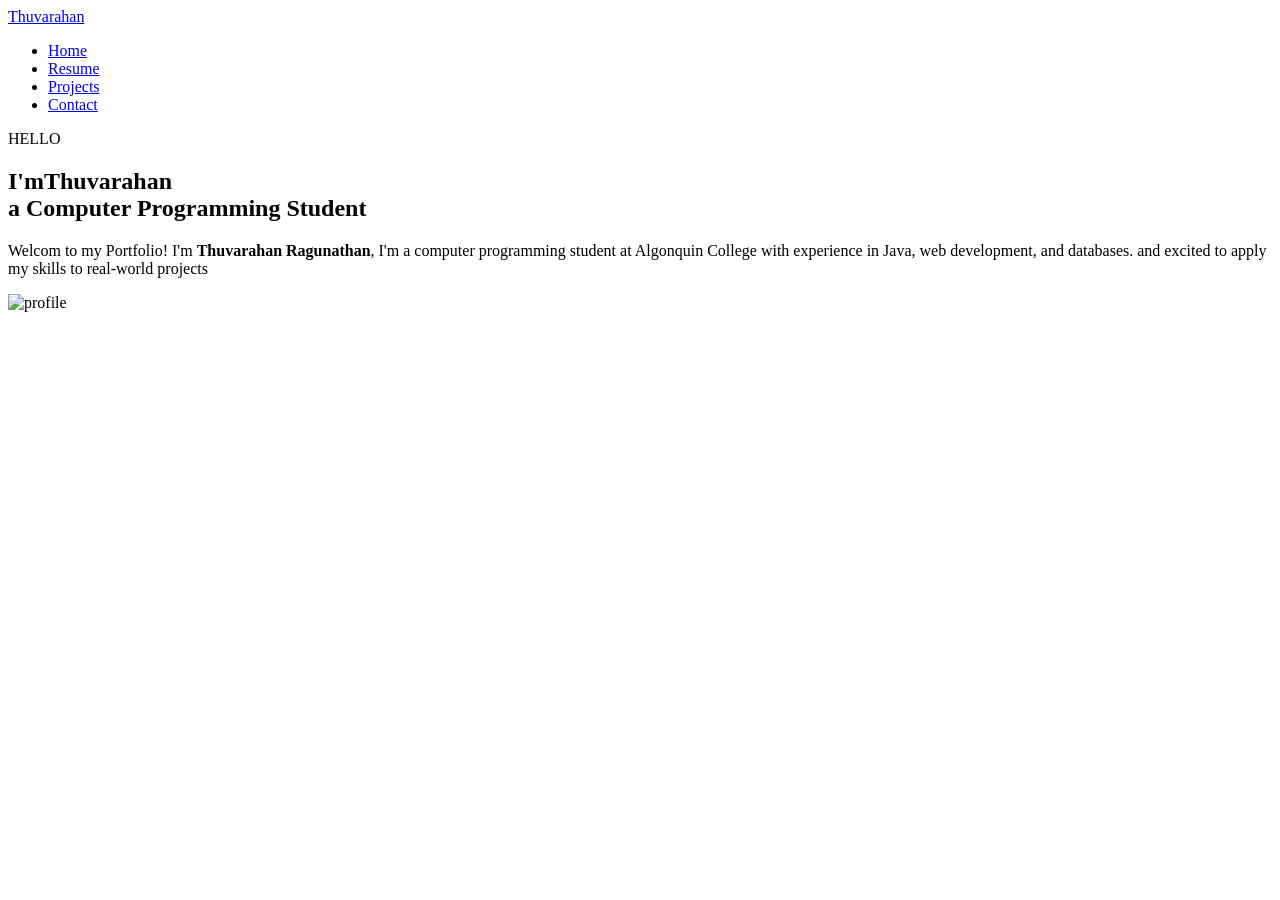
==== index.html @ 9d65574f "Creat Index.html" ====
<!DOCTYPE html>
<html lang="en">
<head>
    <meta charset="UTF-8">
    <meta name="viewport" content="width=device-width, initial-scale=1.0">
    <title>Personal_Portfolio</title>
</head>
<body>
    <nav>
        <div class="nav_content">
        <div class="logo"><a href="#">Thuvarahan</a></div>
        <ul>
            <li><a href="#">Home</a></li>
            <li><a href="#">Resume</a></li>
            <li><a href="#">Projects</a></li>
            <li><a href="#">Contact</a></li>
        </ul>
        </div>
    </nav>
    <section class="section">
        <div class="section_container">
            <div class="container">
                <p class="subtitle">HELLO</p>
                <h1 class="title">
                    I'm<span>Thuvarahan<br>a</span> Computer Programming Student
                </h1>
                <p class="description">
                    Welcom to my Portfolio! I'm <b>Thuvarahan Ragunathan</b>, I'm a computer programming student 
                    at Algonquin College with experience in Java, web development, and databases. 
                    and excited to apply my skills to real-world projects
                </p>
            </div>
            <div class="image">
                <img src="./images/Linkedin.jpg" alt="profile"/>
            </div>
        </div>
    </section>
</body>
</html>
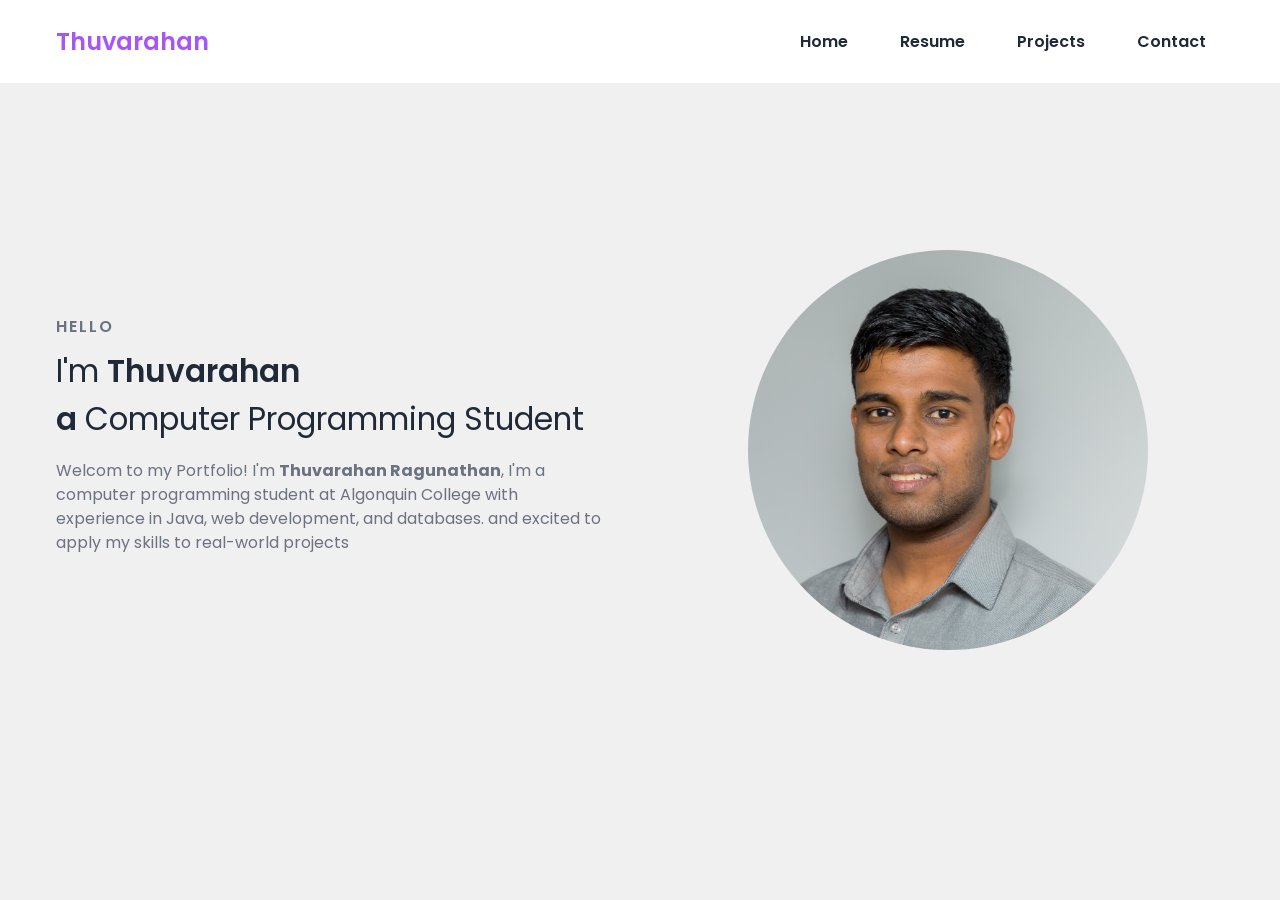
==== commit 2d5c97d2: "create index.css" ====
--- a/index.html
+++ b/index.html
@@ -1,13 +1,15 @@
 <!DOCTYPE html>
 <html lang="en">
-<head>
-    <meta charset="UTF-8">
-    <meta name="viewport" content="width=device-width, initial-scale=1.0">
+    <head>
+    <meta charset="UTF-8" />
+    <meta http-equiv="X-UA-Compatible" content="IE=edge" />
+    <meta name="viewport" content="width=device-width, initial-scale=1.0" />
+    <link rel="stylesheet" href="./index.css" />
     <title>Personal_Portfolio</title>
-</head>
-<body>
+    </head>
+    <body>
     <nav>
-        <div class="nav_content">
+        <div class="nav__content">
         <div class="logo"><a href="#">Thuvarahan</a></div>
         <ul>
             <li><a href="#">Home</a></li>
@@ -18,22 +20,22 @@
         </div>
     </nav>
     <section class="section">
-        <div class="section_container">
-            <div class="container">
-                <p class="subtitle">HELLO</p>
-                <h1 class="title">
-                    I'm<span>Thuvarahan<br>a</span> Computer Programming Student
-                </h1>
-                <p class="description">
-                    Welcom to my Portfolio! I'm <b>Thuvarahan Ragunathan</b>, I'm a computer programming student 
-                    at Algonquin College with experience in Java, web development, and databases. 
-                    and excited to apply my skills to real-world projects
-                </p>
-            </div>
-            <div class="image">
-                <img src="./images/Linkedin.jpg" alt="profile"/>
-            </div>
+        <div class="section__container">
+        <div class="content">
+            <p class="subtitle">HELLO</p>
+            <h1 class="title">
+            I'm <span>Thuvarahan<br />a</span> Computer Programming Student
+            </h1>
+            <p class="description">
+            Welcom to my Portfolio! I'm <b>Thuvarahan Ragunathan</b>, I'm a computer programming student 
+            at Algonquin College with experience in Java, web development, and databases. 
+            and excited to apply my skills to real-world projects
+            </p>
+        </div>
+        <div class="image">
+            <img src="./images/Linkedin.jpg" alt="profile" />
+        </div>
         </div>
     </section>
-</body>
-</html>+    </body>
+</html>
--- a/index.css
+++ b/index.css
@@ -0,0 +1,193 @@
+@import url("https://fonts.googleapis.com/css2?family=Poppins:wght@400;600;700&display=swap");
+
+:root {
+    --primary-color: #a855f7;
+    --primary-color-dark: #9333ea;
+    --secondary-color: #ca8a04;
+    --text-dark: #1f2937;
+    --text-light: #6b7280;
+    --extra-light: #F0F0F0;
+    --max-width: 1200px;
+}
+
+* {
+    padding: 0;
+    margin: 0;
+    box-sizing: border-box;
+  }
+
+a {
+  text-decoration: none;
+}
+
+body {
+  font-family: "Poppins", sans-serif;
+}
+
+nav {
+    width: 100%;
+    position: fixed;
+    top: 0;
+    left: 0;
+    background-color: #ffffff;
+    z-index: 99;
+}
+
+.nav__content {
+    max-width: var(--max-width);
+    margin: auto;
+    padding: 1.5rem 1rem;
+    display: flex;
+    align-items: center;
+    justify-content: space-between;
+}
+
+nav .logo a {
+    font-size: 1.5rem;
+    font-weight: 600;
+    color: var(--primary-color);
+    transition: 0.3s;
+}
+nav .logo a:hover {
+    color: var(--primary-color-dark);
+}
+
+nav .checkbox {
+    display: none;
+}
+
+nav input {
+    display: none;
+}
+nav .checkbox i {
+    font-size: 2rem;
+    color: var(--primary-color);
+    cursor: pointer;
+}
+
+ul {
+    display: flex;
+    align-items: center;
+    gap: 1rem;
+    list-style: none;
+    transition: left 0.3s;
+}
+
+ul li a {
+    padding: 0.5rem 1rem;
+    border: 2px solid transparent;
+    text-decoration: none;
+    font-weight: 600;
+    color: var(--text-dark);
+    transition: 0.3s;
+}
+
+ul li a:hover {
+  border-top-color: var(--secondary-color);
+  border-bottom-color: var(--secondary-color);
+  color: var(--secondary-color);
+}
+
+.section {
+  background-color: var(--extra-light);
+}
+
+.section__container {
+  min-height: 100vh;
+  max-width: var(--max-width);
+  margin: auto;
+  padding: 1rem;
+  display: grid;
+  grid-template-columns: repeat(2, 1fr);
+  gap: 4rem;
+}
+
+.content {
+  display: flex;
+  flex-direction: column;
+  justify-content: center;
+}
+
+.subtitle {
+  letter-spacing: 2px;
+  color: var(--text-light);
+  font-weight: 600;
+  margin-bottom: 0.5rem;
+}
+
+.title {
+  font-size: 1.95rem;
+  font-weight: 400;
+  line-height: 3rem;
+  color: var(--text-dark);
+  margin-bottom: 1rem;
+}
+
+.title span {
+  font-weight: 600;
+}
+
+.description {
+  line-height: 1.5rem;
+  color: var(--text-light);
+  margin-bottom: 2rem;
+}
+
+.portfolio {
+    color: var(--primary-color);
+  }
+
+.portfolio:hover {
+  background-color: var(--primary-color-dark);
+  color: #ffffff;
+}
+
+.image {
+  display: grid;
+  place-items: center;
+}
+
+.image img {
+  width: min(25rem, 90%);
+  border-radius: 100%;
+}
+
+@media (width < 750px) {
+  nav .checkbox {
+    display: block;
+  }
+
+  ul {
+    position: absolute;
+    width: 100%;
+    height: calc(100vh - 85px);
+    left: -100%;
+    top: 85px;
+    background-color: var(--extra-light);
+    flex-direction: column;
+    justify-content: center;
+    gap: 3rem;
+  }
+
+  nav #check:checked ~ ul {
+    left: 0;
+  }
+
+  ul li a {
+    font-size: 1.25rem;
+  }
+
+  .section__container {
+    padding: 10rem 1rem 5rem 1rem;
+    text-align: center;
+    grid-template-columns: repeat(1, 1fr);
+  }
+
+  .image {
+    grid-area: 1/1/2/2;
+  }
+
+  .action__btns {
+    margin: auto;
+  }
+}
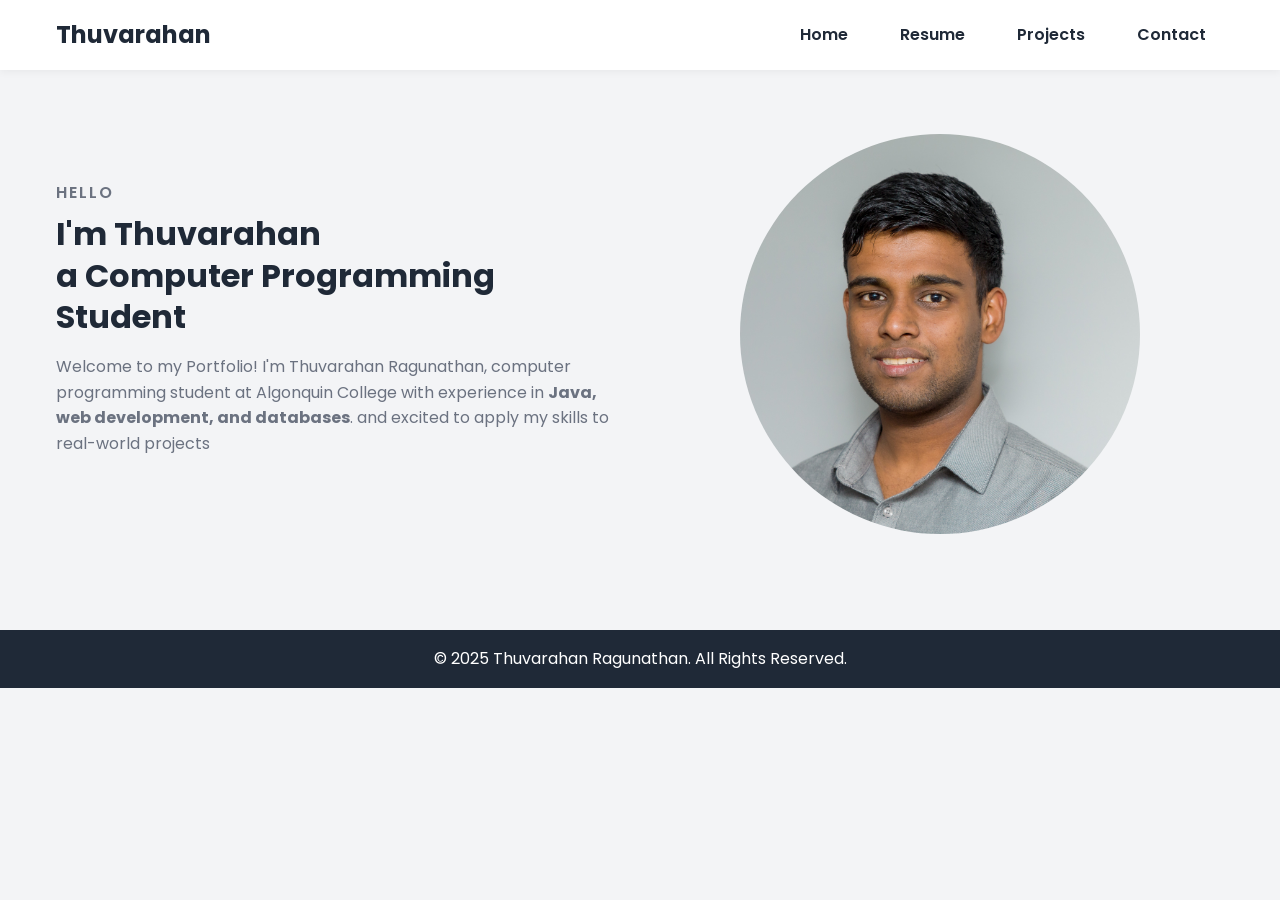
==== commit 0d5246e6: "css update" ====
--- a/index.html
+++ b/index.html
@@ -1,21 +1,21 @@
 <!DOCTYPE html>
 <html lang="en">
     <head>
-    <meta charset="UTF-8" />
-    <meta http-equiv="X-UA-Compatible" content="IE=edge" />
-    <meta name="viewport" content="width=device-width, initial-scale=1.0" />
-    <link rel="stylesheet" href="./index.css" />
+    <meta charset="UTF-8" >
+    <meta http-equiv="X-UA-Compatible" content="IE=edge" >
+    <meta name="viewport" content="width=device-width, initial-scale=1.0" >
+    <link rel="stylesheet" href="../css/index.css" >
     <title>Personal_Portfolio</title>
     </head>
     <body>
     <nav>
         <div class="nav__content">
-        <div class="logo"><a href="#">Thuvarahan</a></div>
+        <div class="logo"><a href="./index.html">Thuvarahan</a></div>
         <ul>
             <li><a href="#">Home</a></li>
-            <li><a href="#">Resume</a></li>
-            <li><a href="#">Projects</a></li>
-            <li><a href="#">Contact</a></li>
+            <li><a href="./resume.html">Resume</a></li>
+            <li><a href="./projects.html">Projects</a></li>
+            <li><a href="./Contact.html">Contact</a></li>
         </ul>
         </div>
     </nav>
@@ -24,18 +24,23 @@
         <div class="content">
             <p class="subtitle">HELLO</p>
             <h1 class="title">
-            I'm <span>Thuvarahan<br />a</span> Computer Programming Student
+            I'm <span>Thuvarahan<br >a</span> Computer Programming Student
             </h1>
             <p class="description">
-            Welcom to my Portfolio! I'm <b>Thuvarahan Ragunathan</b>, I'm a computer programming student 
-            at Algonquin College with experience in Java, web development, and databases. 
+            Welcome to my Portfolio! I'm Thuvarahan Ragunathan, computer programming student 
+            at Algonquin College with experience in <b>Java, web development, and databases</b>.
             and excited to apply my skills to real-world projects
             </p>
         </div>
         <div class="image">
-            <img src="./images/Linkedin.jpg" alt="profile" />
+            <img src="../images/Linkedin.jpg" alt="profile" >
         </div>
         </div>
     </section>
+    <footer>
+        <div class="footer-container">
+            <p>&copy; 2025 Thuvarahan Ragunathan. All Rights Reserved.</p>
+        </div>
+    </footer>
     </body>
 </html>
--- a/css/index.css
+++ b/css/index.css
@@ -0,0 +1,313 @@
+@import url("https://fonts.googleapis.com/css2?family=Poppins:wght@400;600;700&display=swap");
+
+:root {
+  --primary: #2563eb;
+  --primary-dark: #1e3a8a;
+  --text: #1f2937;
+  --muted: #6b7280;
+  --bg: #f3f4f6;
+  --white: #ffffff;
+  --max-width: 1200px;
+}
+
+* {
+  margin: 0;
+  padding: 0;
+  box-sizing: border-box;
+}
+
+html {
+  scroll-behavior: smooth;
+}
+
+body {
+  font-family: "Poppins", sans-serif;
+  background-color: var(--bg);
+  color: var(--text);
+  line-height: 1.6;
+  padding-top: 70px;
+}
+
+a {
+  text-decoration: none;
+  color: inherit;
+  transition: color 0.3s ease;
+}
+
+a:hover {
+  color: var(--primary);
+}
+
+/* Navbar */
+nav {
+  position: fixed;
+  width: 100%;
+  top: 0;
+  left: 0;
+  background-color: var(--white);
+  box-shadow: 0 2px 8px rgba(0, 0, 0, 0.05);
+  z-index: 1000;
+}
+
+.nav__content {
+  max-width: var(--max-width);
+  margin: 0 auto;
+  padding: 1rem;
+  display: flex;
+  justify-content: space-between;
+  align-items: center;
+}
+
+nav .logo a {
+  font-size: 1.5rem;
+  font-weight: 700;
+  color: var(--text);
+}
+
+ul {
+  display: flex;
+  gap: 1rem;
+  list-style: none;
+}
+
+ul li a {
+  padding: 0.5rem 1rem;
+  font-weight: 600;
+  border: 2px solid transparent;
+  transition: 0.3s;
+  color: var(--text);
+}
+
+ul li a:hover {
+  border-top: 2px solid var(--primary);
+  border-bottom: 2px solid var(--primary);
+  color: var(--primary);
+}
+
+/* Hero / Section 1 */
+.section {
+  background-color: var(--bg);
+}
+
+.section__container {
+  display: grid;
+  grid-template-columns: repeat(auto-fit, minmax(300px, 1fr));
+  max-width: var(--max-width);
+  margin: auto;
+  padding: 4rem 1rem;
+  gap: 2rem;
+}
+
+.content {
+  display: flex;
+  flex-direction: column;
+  justify-content: center;
+}
+
+.subtitle {
+  color: var(--muted);
+  font-weight: 600;
+  margin-bottom: 0.5rem;
+  letter-spacing: 2px;
+}
+
+.title {
+  font-size: 2rem;
+  line-height: 1.3;
+  margin-bottom: 1rem;
+}
+
+.title span {
+  font-weight: 700;
+}
+
+.description {
+  color: var(--muted);
+  margin-bottom: 2rem;
+}
+
+.image {
+  display: grid;
+  place-items: center;
+}
+
+.image img {
+  width: min(25rem, 90%);
+  border-radius: 50%;
+}
+
+/* Resume Section */
+.section__container1 {
+    padding: 4rem 1rem;
+    max-width: var(--max-width);
+    margin: auto;
+    display: flex;
+    flex-direction: column;
+    gap: 2rem;
+  }
+  
+  .content1 {
+    margin-top: 2rem;
+    color: var(--text);
+    line-height: 1.7;
+  }
+  
+  .content1 h3, 
+  .content1 h4 {
+    color: var(--text);
+    margin-top: 2rem;
+    margin-bottom: 0.5rem;
+  }
+  
+  .description1 {
+    margin-bottom: 1rem;
+    color: var(--muted);
+  }
+  
+  .PROFILE,
+  .PROGRAM-RELATED,
+  .EDUCATION,
+  .experience {
+    margin-top: 2rem;
+    padding-bottom: 1rem;
+    border-bottom: 1px solid #e5e7eb;
+  }
+  
+
+/* Section 3 – Contact / Form */
+.section3 {
+  display: flex;
+  justify-content: center;
+  align-items: center;
+  height: 100vh;
+  background-color: var(--bg);
+}
+
+.section__container3 {
+  width: 100%;
+  max-width: 600px;
+  padding: 1rem;
+}
+
+.content3 {
+  display: flex;
+  justify-content: center;
+}
+
+fieldset {
+  background-color: #e5e7eb;
+  padding: 2rem;
+  border-radius: 10px;
+  box-shadow: 2px 2px 12px rgba(0, 0, 0, 0.1);
+  border: none;
+  width: 100%;
+}
+
+legend {
+  font-weight: 600;
+  background-color: #d1d5db;
+  padding: 4px 8px;
+  border-radius: 4px;
+  color: #000;
+  margin-bottom: 1rem;
+}
+
+/* Table Styling */
+table {
+  margin: 2rem auto;
+  border-collapse: collapse;
+}
+
+td {
+  padding: 8px 12px;
+}
+
+/* Section 4 – Projects */
+.section4 {
+  padding: 4rem 1rem;
+  background-color: var(--bg);
+  margin-top: 4rem;
+}
+
+.section__container4 {
+  max-width: 1000px;
+  margin: auto;
+  background: var(--white);
+  padding: 2rem;
+  border-radius: 10px;
+  box-shadow: 0 2px 10px rgba(0, 0, 0, 0.05);
+}
+
+.project {
+  margin-bottom: 2rem;
+  padding: 1rem;
+  border-radius: 8px;
+  background: var(--white);
+  box-shadow: 0 1px 4px rgba(0,0,0,0.05);
+  text-align: center;
+}
+
+.project img {
+  max-width: 400px;
+  width: 100%;
+  margin-bottom: 1rem;
+  border-radius: 8px;
+}
+
+.project ol {
+  display: inline-block;
+  text-align: left;
+  padding-left: 1.2rem;
+}
+
+.project h3 {
+  margin-bottom: 0.5rem;
+  color: var(--text);
+}
+
+.project p, .project li {
+  color: var(--muted);
+}
+
+.project strong {
+  color: var(--text);
+}
+
+/* Buttons */
+.navigation-buttons {
+  display: flex;
+  justify-content: center;
+  margin-top: 2rem;
+}
+
+button {
+  background-color: var(--text);
+  color: var(--white);
+  padding: 10px 20px;
+  border: none;
+  border-radius: 6px;
+  margin: 0 10px;
+  cursor: pointer;
+  transition: background-color 0.3s ease;
+}
+
+button:hover {
+  background-color: var(--primary-dark);
+}
+
+/* Footer */
+footer {
+  background-color: var(--text);
+  color: var(--white);
+  text-align: center;
+  padding: 1rem;
+  margin-top: 2rem;
+}
+
+/* Responsive Navbar Text */
+@media (max-width: 750px) {
+  ul li a {
+    font-size: 0.7rem;
+    padding: 0.4rem 0.6rem;
+  }
+}
